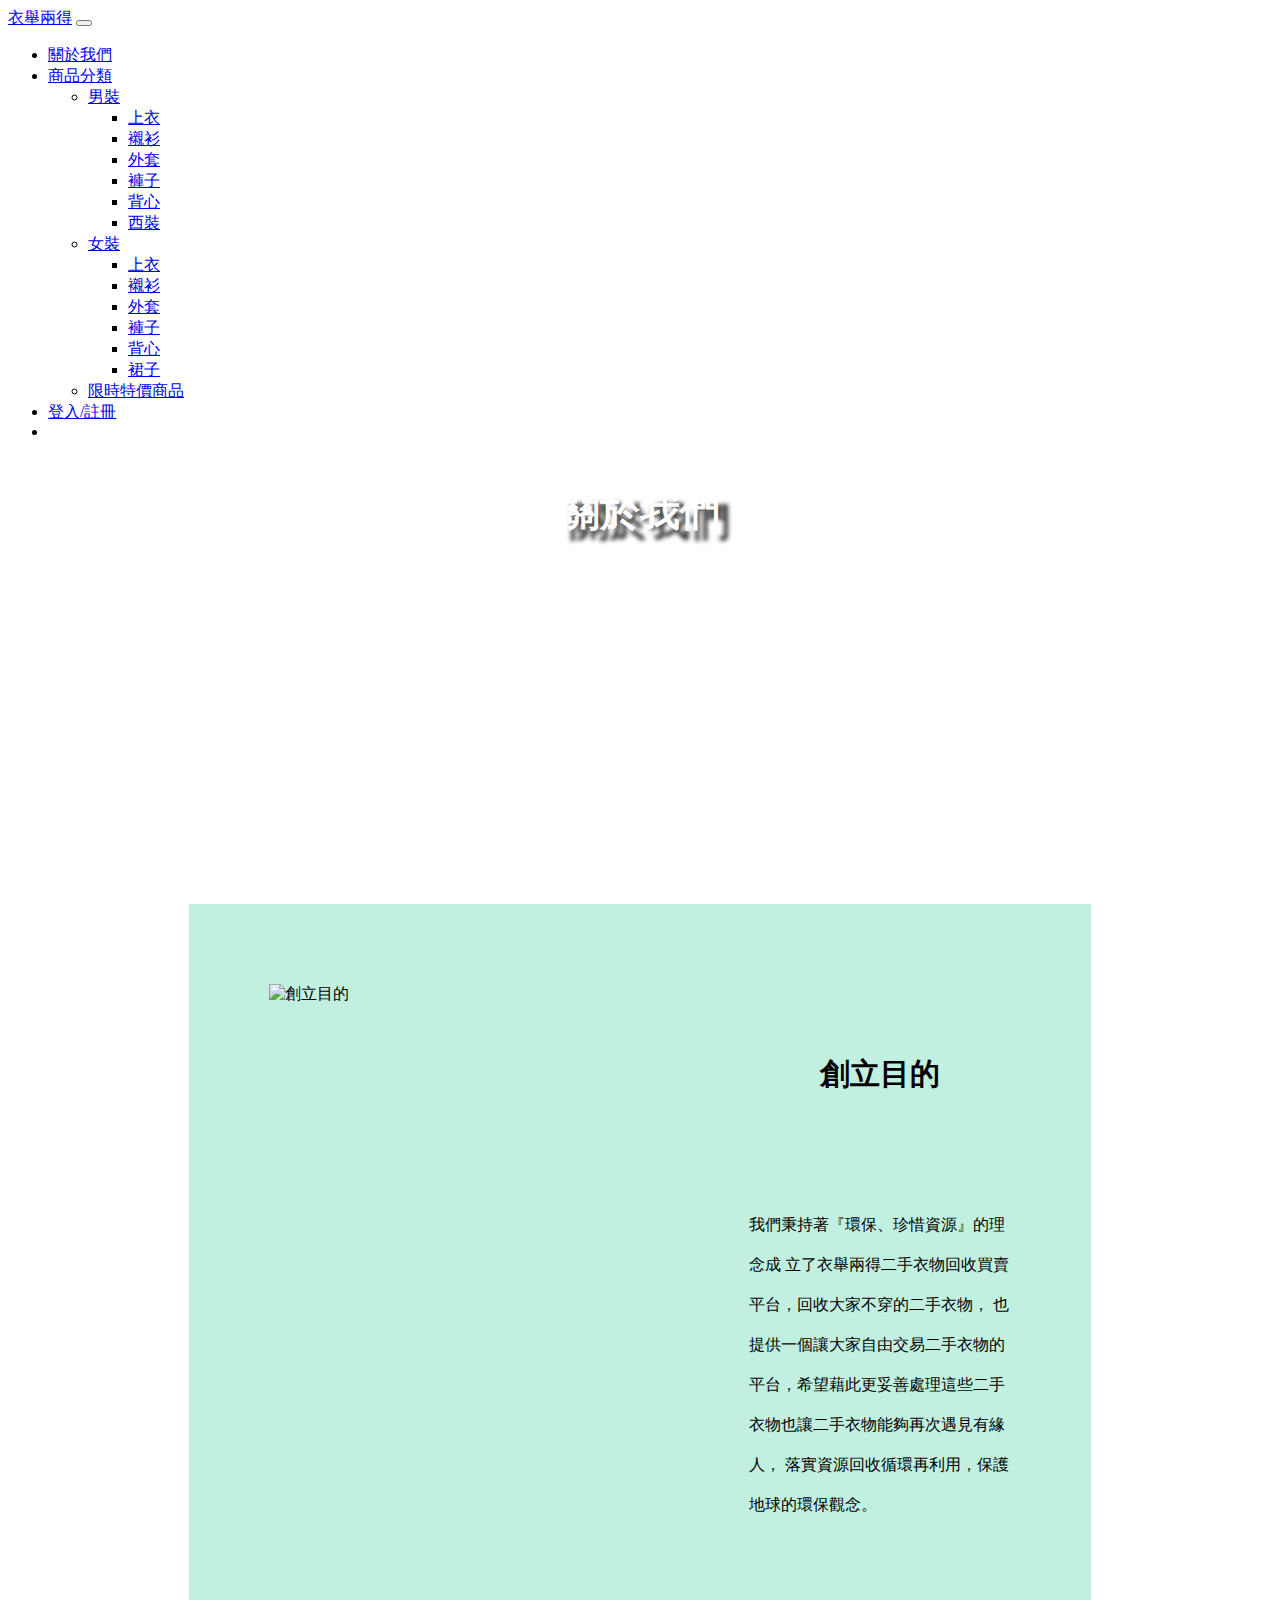
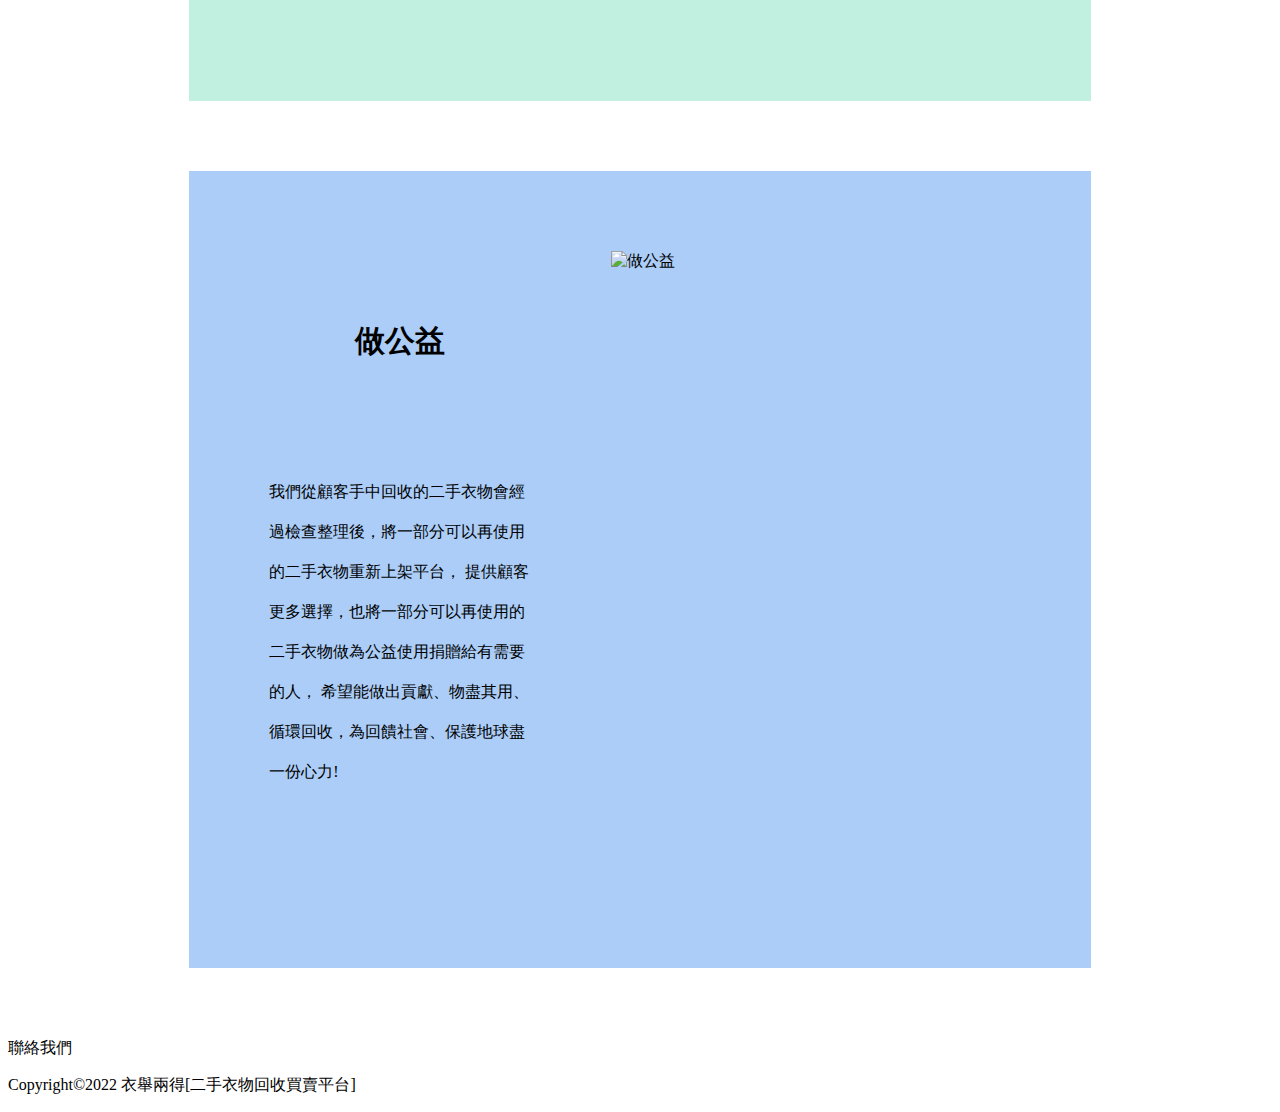
==== about.html @ bd28d05d "Add files via upload" ====
<!DOCTYPE html>
<html lang="en">
  <head>
    <meta charset="UTF-8" />
    <meta http-equiv="X-UA-Compatible" content="IE=edge" />
    <meta name="viewport" content="width=device-width, initial-scale=1.0" />
    <title>衣舉兩得</title>
    <link
      rel="stylesheet"
      href="https://cdn.jsdelivr.net/npm/swiper/swiper-bundle.min.css"
    />
    <link rel="stylesheet" href="./scss/all.css" />
    <link rel="stylesheet" href="./about.css" />
    <script
      src="https://kit.fontawesome.com/d4852007ac.js"
      crossorigin="anonymous"
    ></script>
  </head>
  <body>
    <nav class="navbar navbar-expand-lg fixed-top px-md-5">
      <a class="navbar-brand fs-1 text-white" href="./index.html"
        >衣舉兩得<i class="fa-solid fa-shirt"></i
      ></a>
      <!-- RWD button -->
      <button
        class="navbar-toggler"
        type="button"
        data-bs-toggle="collapse"
        data-bs-target="#navDropdown"
      >
        <span class="navbar-toggler-icon"></span>
      </button>
      <!-- 導覽列上的超連結 -->
      <div
        class="collapse navbar-collapse justify-content-end"
        id="navDropdown"
      >
        <ul class="navbar-nav">
          <li class="nav-item ms-3">
            <a class="nav-link text-white" href="./about.html">關於我們</a>
          </li>
          <!-- 下拉式選單 Dropdown -->
          <li class="nav-item dropdown ms-3">
            <a
              class="nav-link dropdown-toggle text-white"
              data-bs-toggle="dropdown"
              href="./commodity.html"
              >商品分類</a
            >
            <!-- 下拉式選單選項 Dropdown items -->
            <ul class="dropdown-menu">
              <li class="dropdown-submenu">
                <a class="dropdown-item dropdown-toggle" href="./menswear.html"
                  >男裝</a
                >
                <!-- 子選單Level 2 -->
                <ul class="dropdown-menu">
                  <li>
                    <a class="dropdown-item" href="./menswear.html">上衣</a>
                  </li>
                  <li>
                    <a class="dropdown-item" href="./menswear.html">襯衫</a>
                  </li>
                  <li>
                    <a class="dropdown-item" href="./menswear.html">外套</a>
                  </li>
                  <li>
                    <a class="dropdown-item" href="./menswear.html">褲子</a>
                  </li>
                  <li>
                    <a class="dropdown-item" href="./menswear.html">背心</a>
                  </li>
                  <li>
                    <a class="dropdown-item" href="./menswear.html">西裝</a>
                  </li>
                </ul>
              </li>
              <li class="dropdown-submenu">
                <a
                  class="dropdown-item dropdown-toggle"
                  href="./womenswear.html"
                  >女裝</a
                >
                <!-- 子選單Level 2 -->
                <ul class="dropdown-menu">
                  <li>
                    <a class="dropdown-item" href="./womenswear.html">上衣</a>
                  </li>
                  <li>
                    <a class="dropdown-item" href="./womenswear.html">襯衫</a>
                  </li>
                  <li>
                    <a class="dropdown-item" href="./womenswear.html">外套</a>
                  </li>
                  <li>
                    <a class="dropdown-item" href="./womenswear.html">褲子</a>
                  </li>
                  <li>
                    <a class="dropdown-item" href="./womenswear.html">背心</a>
                  </li>
                  <li>
                    <a class="dropdown-item" href="./womenswear.html">裙子</a>
                  </li>
                </ul>
              </li>
              <li>
                <a class="dropdown-item" href="./promotions.html"
                  >限時特價商品</a
                >
              </li>
            </ul>
          </li>
          <li class="nav-item ms-3">
            <a class="nav-link text-white" href="./login.html">登入/註冊</a>
          </li>
          <li class="nav-item ms-3">
            <a class="nav-link text-white" href="#"
              ><i class="fa-solid fa-cart-shopping"></i
            ></a>
          </li>
        </ul>
      </div>
    </nav>

    <main>
      <div class="banner">
        <h2>關於我們</h2>
      </div>
      <div class="purpose">
        <img
          src="./圖片/關於我們/trinity-nguyen-yVUs98vbdsU-unsplash.jpg"
          width="400px"
          height="500px"
          alt="創立目的"
        />
        <div>
          <h3>創立目的</h3>
          <p>
            我們秉持著『環保、珍惜資源』的理念成
            立了衣舉兩得二手衣物回收買賣平台，回收大家不穿的二手衣物，
            也提供一個讓大家自由交易二手衣物的平台，希望藉此更妥善處理這些二手衣物也讓二手衣物能夠再次遇見有緣人，
            落實資源回收循環再利用，保護地球的環保觀念。
          </p>
        </div>
      </div>
      <div class="publicWelfare">
        <div>
          <h3>做公益</h3>
          <p>
            我們從顧客手中回收的二手衣物會經過檢查整理後，將一部分可以再使用的二手衣物重新上架平台，
            提供顧客更多選擇，也將一部分可以再使用的二手衣物做為公益使用捐贈給有需要的人，
            希望能做出貢獻、物盡其用、循環回收，為回饋社會、保護地球盡一份心力!
          </p>
        </div>
        <img
          src="./圖片/關於我們/sincerely-media-6cHumpSxTvs-unsplash.jpg"
          width="400px"
          height="500px"
          alt="做公益"
        />
      </div>
    </main>
    <footer class="bg-darkGreen">
      <div class="container text-center py-5">
        <p class="m-0 text-white letterSpacing">聯絡我們</p>
        <a class="me-1" href="#"
          ><i class="fa-brands fa-facebook text-skinColor"></i
        ></a>
        <a href="#">
          <i class="fa-solid fa-envelope text-skinColor"></i>
        </a>
        <p class="m-0 text-white fs-7 pt-4">
          Copyright©2022 衣舉兩得[二手衣物回收買賣平台]
        </p>
      </div>
    </footer>
    <script src="https://cdn.jsdelivr.net/npm/swiper@8/swiper-bundle.min.js"></script>
    <script src="./bootstrap.bundle.js"></script>
  </body>
</html>
---- about.css ----
.banner {
  background-image: url(./圖片/關於我們/priscilla-du-preez-dlxLGIy-2VU-unsplash.jpg);
  background-position: center;
  background-size: 100%;
  height: 360px;
  opacity: 80%;
}
h2 {
  text-align: center;
  padding-top: 10px;
  font-size: 40px;
  color: white;
  text-shadow: 10px 10px 4px #000000;
}
.purpose {
  display: flex;
  margin: 0 auto;
  padding: 80px 0px 80px 80px;
  width: 65%;
  background-color: rgb(193, 240, 224);
  margin-top: 70px;
  margin-bottom: 70px;
}
.purpose h3,
.publicWelfare h3 {
  text-align: center;
  padding-top: 40px;
  font-size: 30px;
}
.purpose p,
.publicWelfare p {
  padding: 80px;
  line-height: 40px;
}
.publicWelfare {
  display: flex;
  margin: 0 auto;
  padding: 80px 80px 80px 0px;
  width: 65%;
  background-color: rgb(171, 205, 247);
  margin-bottom: 70px;
}
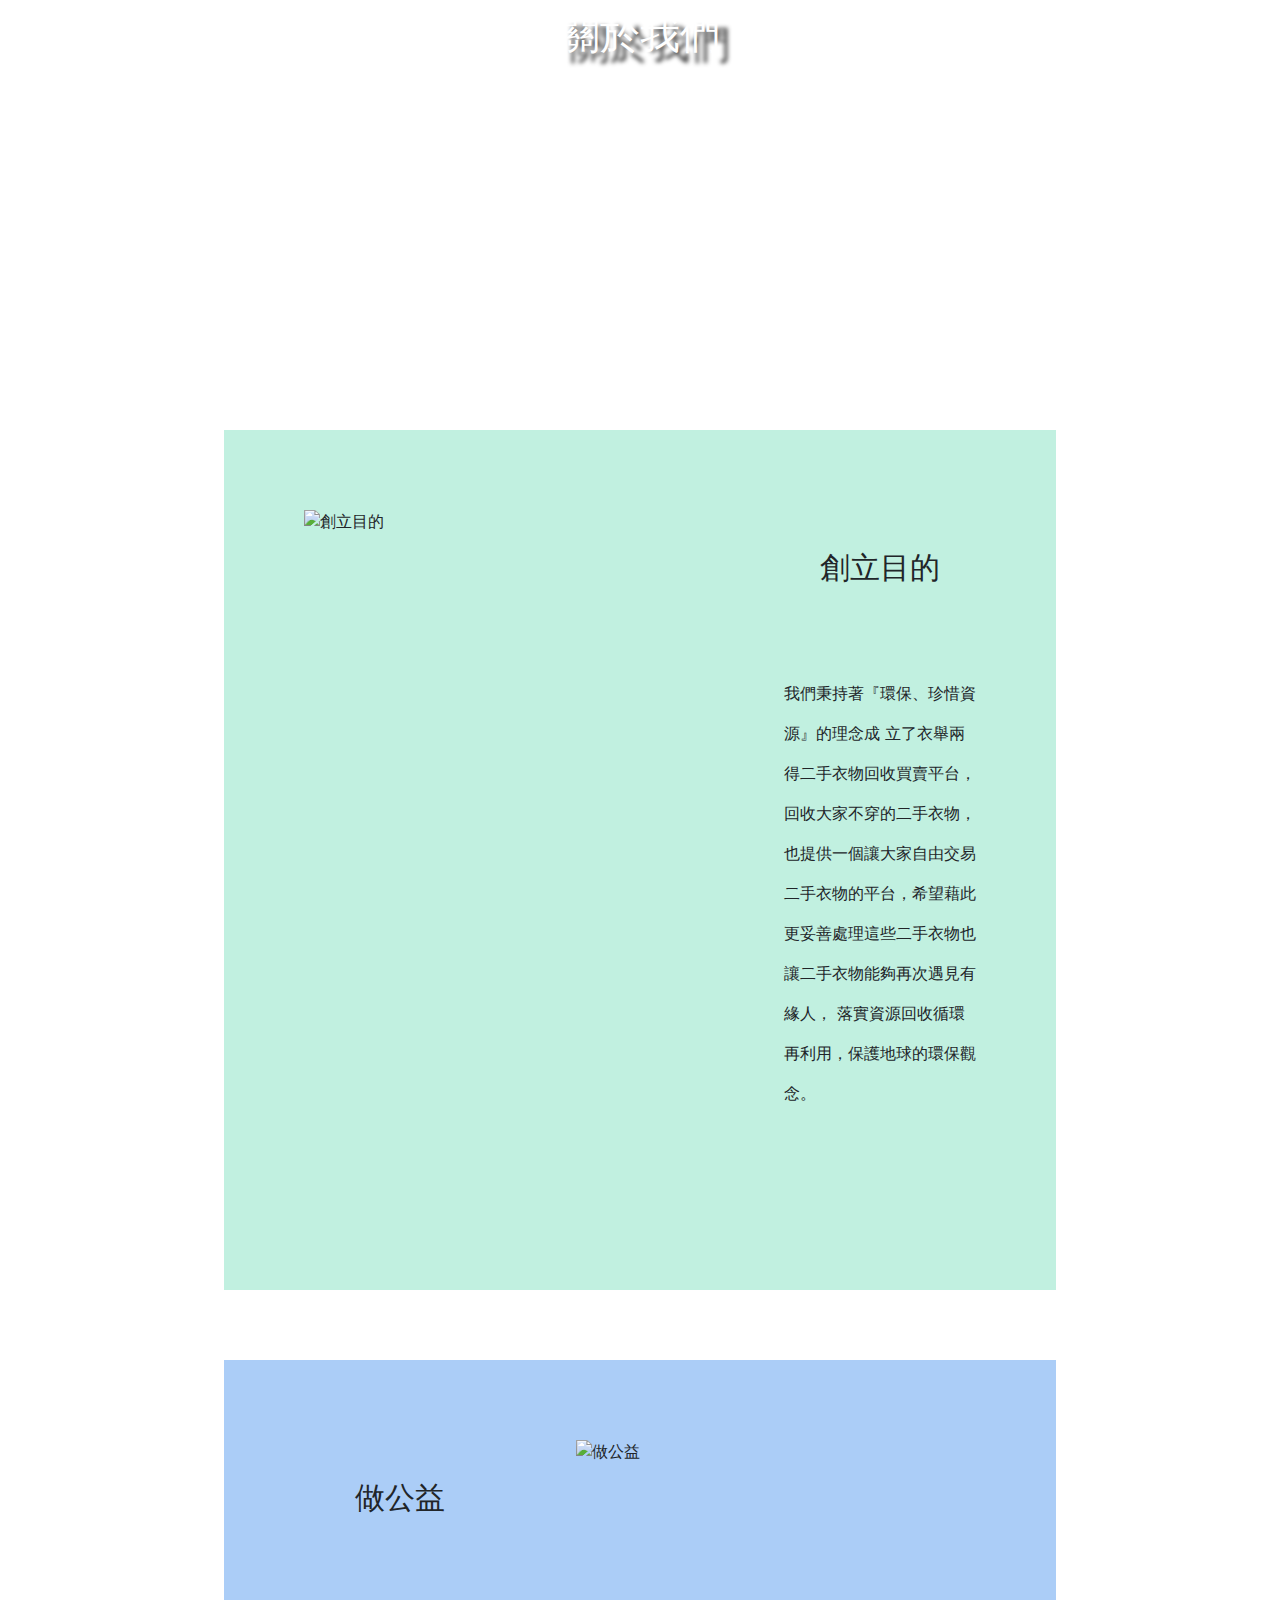
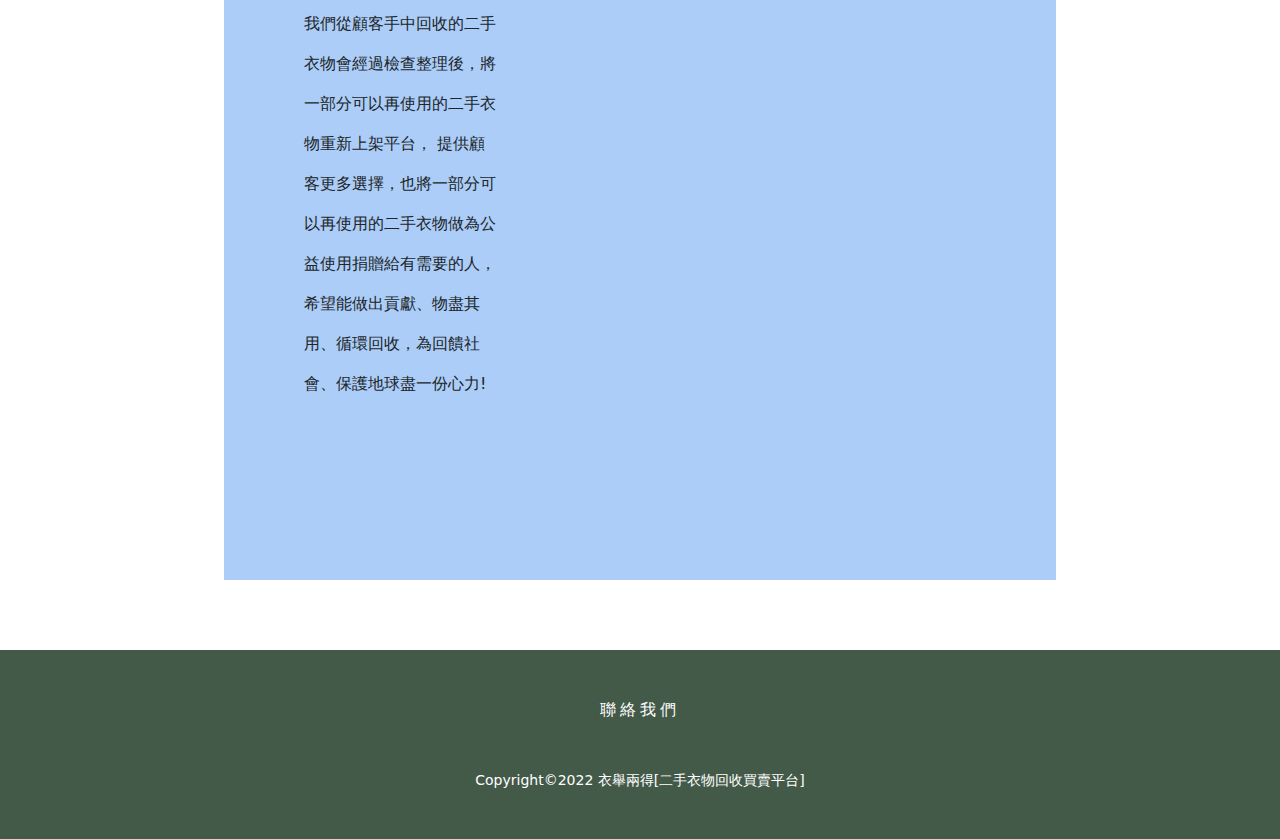
==== commit 635fce25: "update about" ====
--- a/about.html
+++ b/about.html
@@ -50,58 +50,10 @@
             <!-- 下拉式選單選項 Dropdown items -->
             <ul class="dropdown-menu">
               <li class="dropdown-submenu">
-                <a class="dropdown-item dropdown-toggle" href="./menswear.html"
-                  >男裝</a
-                >
-                <!-- 子選單Level 2 -->
-                <ul class="dropdown-menu">
-                  <li>
-                    <a class="dropdown-item" href="./menswear.html">上衣</a>
-                  </li>
-                  <li>
-                    <a class="dropdown-item" href="./menswear.html">襯衫</a>
-                  </li>
-                  <li>
-                    <a class="dropdown-item" href="./menswear.html">外套</a>
-                  </li>
-                  <li>
-                    <a class="dropdown-item" href="./menswear.html">褲子</a>
-                  </li>
-                  <li>
-                    <a class="dropdown-item" href="./menswear.html">背心</a>
-                  </li>
-                  <li>
-                    <a class="dropdown-item" href="./menswear.html">西裝</a>
-                  </li>
-                </ul>
+                <a class="dropdown-item" href="./menswear.html">男裝</a>
               </li>
               <li class="dropdown-submenu">
-                <a
-                  class="dropdown-item dropdown-toggle"
-                  href="./womenswear.html"
-                  >女裝</a
-                >
-                <!-- 子選單Level 2 -->
-                <ul class="dropdown-menu">
-                  <li>
-                    <a class="dropdown-item" href="./womenswear.html">上衣</a>
-                  </li>
-                  <li>
-                    <a class="dropdown-item" href="./womenswear.html">襯衫</a>
-                  </li>
-                  <li>
-                    <a class="dropdown-item" href="./womenswear.html">外套</a>
-                  </li>
-                  <li>
-                    <a class="dropdown-item" href="./womenswear.html">褲子</a>
-                  </li>
-                  <li>
-                    <a class="dropdown-item" href="./womenswear.html">背心</a>
-                  </li>
-                  <li>
-                    <a class="dropdown-item" href="./womenswear.html">裙子</a>
-                  </li>
-                </ul>
+                <a class="dropdown-item" href="./womenswear.html">女裝</a>
               </li>
               <li>
                 <a class="dropdown-item" href="./promotions.html"
@@ -114,7 +66,7 @@
             <a class="nav-link text-white" href="./login.html">登入/註冊</a>
           </li>
           <li class="nav-item ms-3">
-            <a class="nav-link text-white" href="#"
+            <a class="nav-link text-white" href="./cart.html"
               ><i class="fa-solid fa-cart-shopping"></i
             ></a>
           </li>
@@ -128,7 +80,7 @@
       </div>
       <div class="purpose">
         <img
-          src="./圖片/關於我們/trinity-nguyen-yVUs98vbdsU-unsplash.jpg"
+          src="https://github.com/Fan662/Second-hand-clothing-platform/blob/master/images/%E9%97%9C%E6%96%BC%E6%88%91%E5%80%91/trinity-nguyen-yVUs98vbdsU-unsplash.jpg?raw=true"
           width="400px"
           height="500px"
           alt="創立目的"
@@ -153,7 +105,7 @@
           </p>
         </div>
         <img
-          src="./圖片/關於我們/sincerely-media-6cHumpSxTvs-unsplash.jpg"
+          src="https://github.com/Fan662/Second-hand-clothing-platform/blob/master/images/%E9%97%9C%E6%96%BC%E6%88%91%E5%80%91/sincerely-media-6cHumpSxTvs-unsplash.jpg?raw=true"
           width="400px"
           height="500px"
           alt="做公益"
--- a/about.css
+++ b/about.css
@@ -1,5 +1,5 @@
 .banner {
-  background-image: url(./圖片/關於我們/priscilla-du-preez-dlxLGIy-2VU-unsplash.jpg);
+  background-image: url(https://github.com/Fan662/Second-hand-clothing-platform/blob/master/images/%E9%97%9C%E6%96%BC%E6%88%91%E5%80%91/priscilla-du-preez-dlxLGIy-2VU-unsplash.jpg?raw=true);
   background-position: center;
   background-size: 100%;
   height: 360px;
